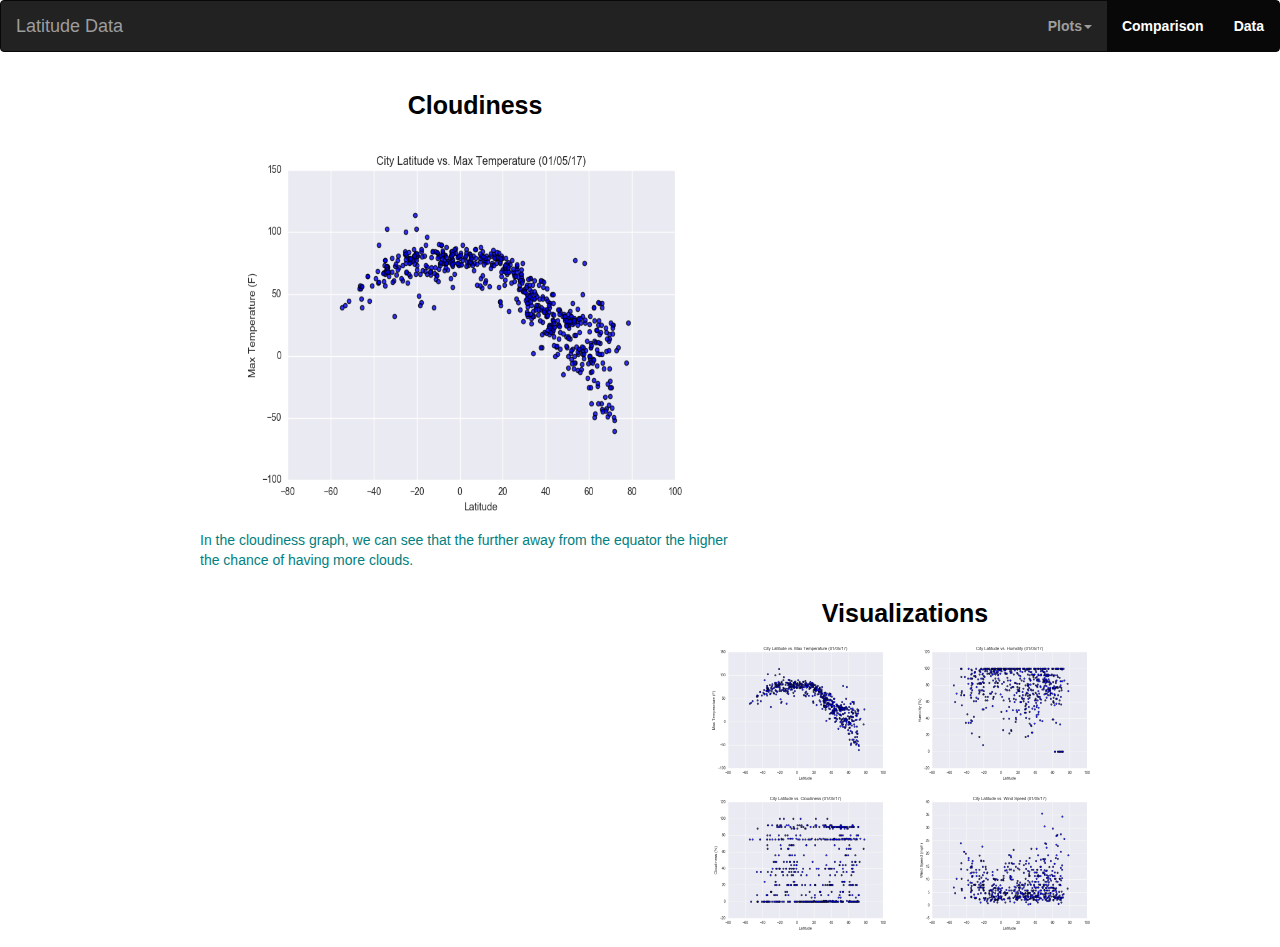
==== cloudiness.html @ 495e97f9 "created the other webpages and added info" ====
<html lang="en">
    <head>
        <meta charset="UTF-8">
        <meta name="viewport" content="width=device-width, initial-scale=1.0">
        <title>Visualization Data</title>
        <link rel="stylesheet" type="text/css" href="style.css">
        <link rel="stylesheet" href="https://maxcdn.bootstrapcdn.com/bootstrap/3.4.1/css/bootstrap.min.css">
        <script src="https://ajax.googleapis.com/ajax/libs/jquery/3.5.1/jquery.min.js"></script>
        <script src="https://maxcdn.bootstrapcdn.com/bootstrap/3.4.1/js/bootstrap.min.js"></script>
    
    </head>
<body>
    <nav class="navbar navbar-inverse">
        <div class="container-fluid">
            <div class="navbar-header">
                <a href="index.html" class="navbar-brand" href="#">Latitude Data</a>
            </div>
            <ul class="nav navbar-nav navbar-right">
                <li class="dropdown"><a class="dropdown-toggle" data-toggle="dropdown" href="#">Plots<span
                            class="caret"></span></a>
                    <ul class="dropdown-menu">
                        <li><a href="temperature.html">Temperature</a></li>
                        <li><a href="humidity.html">Humidity</a></li>
                        <li><a href="cloudiness.html">Cloudiness</a></li>
                        <li><a href="windspeed.html">Wind Speed</a></li>
                    </ul>
                <li class="active"><a href="comparison.html">Comparison</a></li>
                <li class="active"><a href="data.html">Data</a></li>
                </li>
            </ul>
        </div>
    </nav>
    <div class='card pull-left' style='width: 55rem;'>
        <div class='card-body text-center my-auto'>
            <h2 class='card-title'> Cloudiness</h2>
            <img src='static/images/max_temp.png' alt='Latitude vs Temperature' height='400' width='500'
                class='center-block'>
            <p class='card-text text-left my-auto'>
               In the cloudiness graph, we can see that the further away from the equator the higher the chance of having more clouds. 
            </p>
        </div>
    </div>

    <div class='card pull-right' style='width:55rem;'>
        <div class='card-body text-center my-auto'>
            <h3 class='card-title'> Visualizations </h3>
            <p class='card-image'>
                <a href='temperature.html'><img src='static/images/max_temp.png' alt='Latitude vs Temperature'
                        height='150' width='200'></a>
                <a href='humidity.html'><img src='static/images/humidity.png' alt='Latitude vs Humidity' height='150'
                        width='200'></a>
                <a href='cloudiness.html'><img src='static/images/cloudiness.png' alt='Latitude vs Cloudiness'
                        height='150' width='200'></a>
                <a href='windspeed.html'><img src='static/images/wind_speed.png' alt='Latitude vs Wind Speed'
                        height='150' width='200'></a>
            </p>
        </div>
    </div>
</div>

</body>
</html>
---- style.css ----
body{
    background-color: grey
}


.nav {
    font-weight: bold;
    font-size: 14px;
    color: white;
}

.card-title {
    font-size: 25px;
    font-weight: bold;
    font-family: Arial, Helvetica, sans-serif;
    color: black;
    text-align: center;
}
/*.container {
    background-color: #e6e6ff;
    margin: auto;
    padding: 20px;
    border-radius: 40px; forms the round edges of this box
    box-shadow: 0px 0px 40px 0px rgb(11, 11, 17); /*a faint blue shadow will appear behind the box for stylistic purposes
    position: relative;
}*/

.card {
    margin: 0 auto;
    margin-left: 200px;
    margin-right: 100px;
    float: relative;
    color: teal;
    background-color: white;
}
.center-block {
    display: block;
    margin-left: auto;
    margin-right: auto;
 }
/* Small Devices Tablets, etc */
@media(max-width: 768px) {

}
/* Medium Devices Desktops, etc */
@media(max-width: 992px) {

}
/* Large Devices Large desktops, etc */
 @media(max-width: 1200px) {

}
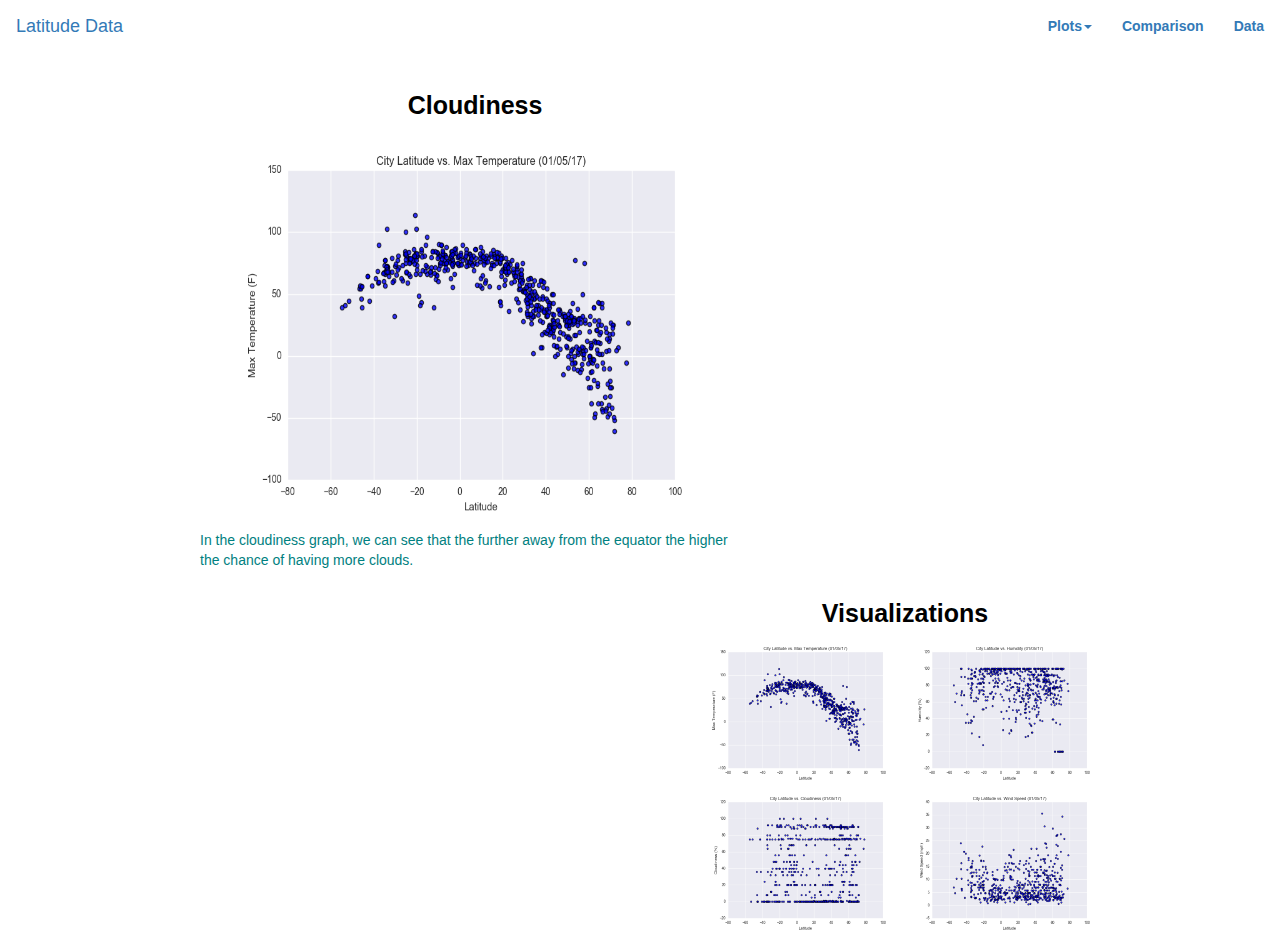
==== commit 5c5c8d16: "converted csv to html and added data.html" ====
--- a/cloudiness.html
+++ b/cloudiness.html
@@ -10,7 +10,7 @@
     
     </head>
 <body>
-    <nav class="navbar navbar-inverse">
+    <nav class="navbar navbar">
         <div class="container-fluid">
             <div class="navbar-header">
                 <a href="index.html" class="navbar-brand" href="#">Latitude Data</a>
--- a/style.css
+++ b/style.css
@@ -16,14 +16,6 @@
     color: black;
     text-align: center;
 }
-/*.container {
-    background-color: #e6e6ff;
-    margin: auto;
-    padding: 20px;
-    border-radius: 40px; forms the round edges of this box
-    box-shadow: 0px 0px 40px 0px rgb(11, 11, 17); /*a faint blue shadow will appear behind the box for stylistic purposes
-    position: relative;
-}*/
 
 .card {
     margin: 0 auto;
@@ -38,6 +30,7 @@
     margin-left: auto;
     margin-right: auto;
  }
+
 /* Small Devices Tablets, etc */
 @media(max-width: 768px) {
 
